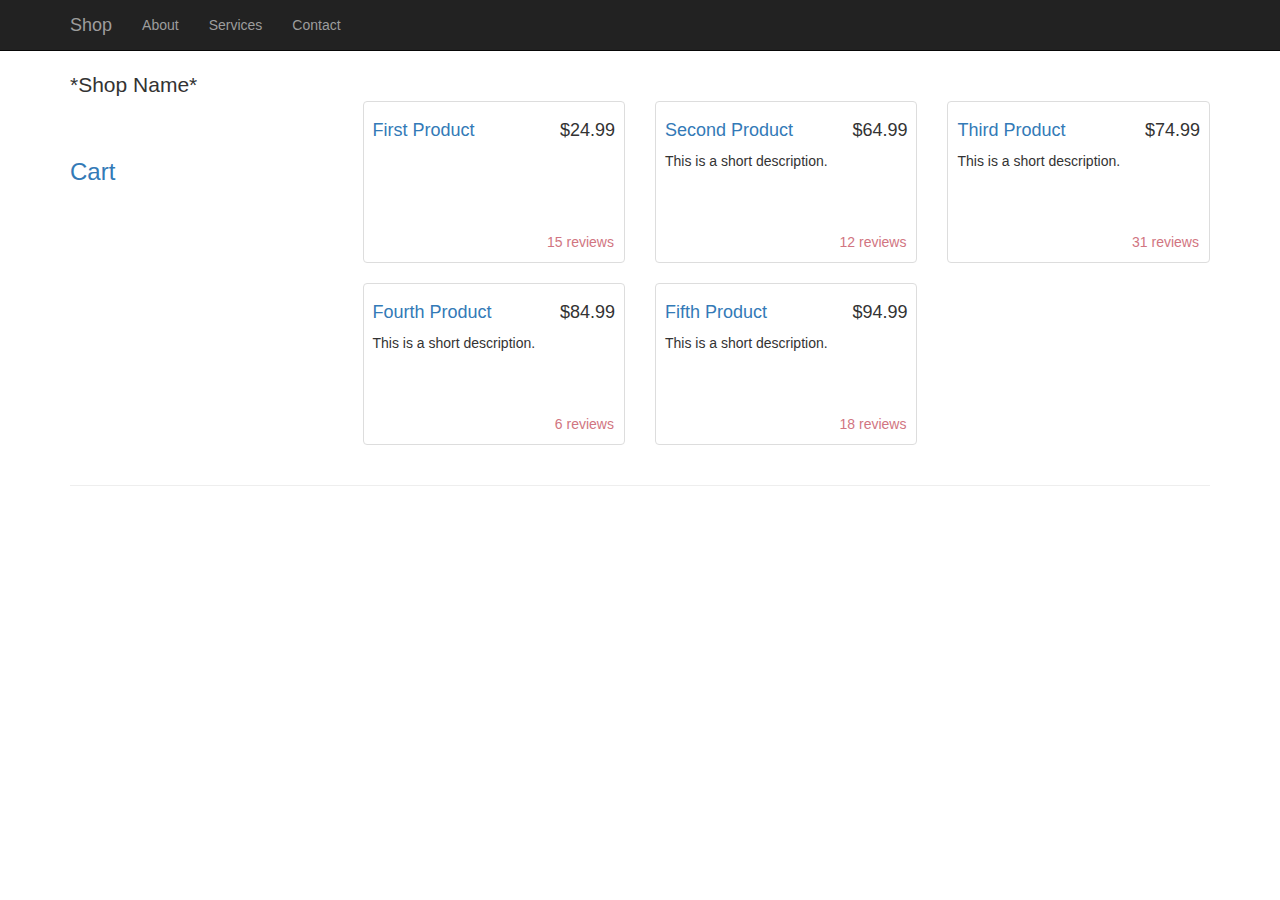
==== index.html @ aee4e42a "Update index.html" ====
<!DOCTYPE html>
<html>

<head>
    <meta charset="utf-8">

    <title>Shop</title>
    <link href="css/bootstrap.min.css" rel="stylesheet">
	<link href="css/style.css" rel="stylesheet">
	<!-- jQuery -->
    <script src="js/jquery.js"></script>

    <!-- Bootstrap Core JavaScript -->
    <script src="js/bootstrap.min.js"></script>
	
	<script src="js/shop.js"></script>
</head>

<body>
    <nav class="navbar navbar-inverse navbar-fixed-top" role="navigation">
        <div class="container">
            <div class="navbar-header">
                <a class="navbar-brand" href="#">Shop</a>
            </div>
            <div class="collapse navbar-collapse" id="bs-example-navbar-collapse-1">
                <ul class="nav navbar-nav">
                    <li>
                        <a href="html/about.html">About</a>
                    </li>
                    <li>
                        <a href="html/services.html">Services</a>
                    </li>
                    <li>
                        <a href="html/contacts.html">Contact</a>
                    </li>
					
                </ul>
            </div>
        </div>
    </nav>

    <div class="container">

        <div class="row">

            <div class="col-md-3">
                <p class="lead">*Shop Name*</p>
				<br>
				<h3><a href="" class="cart-link" data-toggle="modal" data-target="#Cart"> Cart </a> </h3>
            </div>

            <div class="col-md-9">

                <div class="row carousel-holder">

                    <div class="col-md-12">
                        <div id="carousel-example-generic" class="carousel slide" data-ride="carousel">
                            <ol class="carousel-indicators">
                                <li data-target="#carousel-example-generic" data-slide-to="0" class="active"></li>
                                <li data-target="#carousel-example-generic" data-slide-to="1"></li>
                                <li data-target="#carousel-example-generic" data-slide-to="2"></li>
                            </ol>
                            <div class="carousel-inner">
                                <div class="item active">
                                    <img class="slide-image" src="images/800x300(1).jpg" alt="">
                                </div>
                                <div class="item">
                                    <img class="slide-image" src="images/800x300(2).jpg" alt="">
                                </div>
                                <div class="item">
                                    <img class="slide-image" src="images/800x300(3).jpg" alt="">
                                </div>
                            </div>
                            <a class="left carousel-control" href="#carousel-example-generic" data-slide="prev">
                                <span class="glyphicon glyphicon-chevron-left"></span>
                            </a>
                            <a class="right carousel-control" href="#carousel-example-generic" data-slide="next">
                                <span class="glyphicon glyphicon-chevron-right"></span>
                            </a>
                        </div>
                    </div>

                </div>

                <div class="row">

                    <div class="col-sm-4 col-lg-4 col-md-4">
                        <div class="thumbnail">
                            <img src="images/goods/320x150(1).jpg" alt="">
                            <div class="caption">
                                <h4 class="pull-right">$24.99</h4>
                                <h4><a href="" data-toggle="modal" data-target="#FirstGoodModal">First Product</a>
                                </h4>
                            </div>
                            <div class="ratings">
                                <p class="pull-right">15 reviews</p>
                                <p>
                                    <span class="glyphicon glyphicon-star"></span>
                                    <span class="glyphicon glyphicon-star"></span>
                                    <span class="glyphicon glyphicon-star"></span>
                                    <span class="glyphicon glyphicon-star"></span>
                                    <span class="glyphicon glyphicon-star"></span>
                                </p>
                            </div>
                        </div>
                    </div>

                    <div class="col-sm-4 col-lg-4 col-md-4">
                        <div class="thumbnail">
                            <img src="images/goods/320x150(2).jpg" alt="">
                            <div class="caption">
                                <h4 class="pull-right">$64.99</h4>
                                <h4><a href="" data-toggle="modal" data-target="#SecondGoodModal">Second Product</a>
                                </h4>
                                <p>This is a short description.</p>
                            </div>
                            <div class="ratings">
                                <p class="pull-right">12 reviews</p>
                                <p>
                                    <span class="glyphicon glyphicon-star"></span>
                                    <span class="glyphicon glyphicon-star"></span>
                                    <span class="glyphicon glyphicon-star"></span>
                                    <span class="glyphicon glyphicon-star"></span>
                                    <span class="glyphicon glyphicon-star-empty"></span>
                                </p>
                            </div>
                        </div>
                    </div>

                    <div class="col-sm-4 col-lg-4 col-md-4">
                        <div class="thumbnail">
                            <img src="images/goods/320x150(3).jpg" alt="">
                            <div class="caption">
                                <h4 class="pull-right">$74.99</h4>
                                <h4><a href="" data-toggle="modal" data-target="#ThirdGoodModal">Third Product</a>
                                </h4>
                                <p>This is a short description.</p>
                            </div>
                            <div class="ratings">
                                <p class="pull-right">31 reviews</p>
                                <p>
                                    <span class="glyphicon glyphicon-star"></span>
                                    <span class="glyphicon glyphicon-star"></span>
                                    <span class="glyphicon glyphicon-star"></span>
                                    <span class="glyphicon glyphicon-star"></span>
                                    <span class="glyphicon glyphicon-star-empty"></span>
                                </p>
                            </div>
                        </div>
                    </div>

                    <div class="col-sm-4 col-lg-4 col-md-4">
                        <div class="thumbnail">
                            <img src="images/goods/320x150(4).jpg" alt="">
                            <div class="caption">
                                <h4 class="pull-right">$84.99</h4>
                                <h4><a href="" data-toggle="modal" data-target="#FourthGoodModal">Fourth Product</a>
                                </h4>
                                <p>This is a short description.</p>
                            </div>
                            <div class="ratings">
                                <p class="pull-right">6 reviews</p>
                                <p>
                                    <span class="glyphicon glyphicon-star"></span>
                                    <span class="glyphicon glyphicon-star"></span>
                                    <span class="glyphicon glyphicon-star"></span>
                                    <span class="glyphicon glyphicon-star-empty"></span>
                                    <span class="glyphicon glyphicon-star-empty"></span>
                                </p>
                            </div>
                        </div>
                    </div>

                    <div class="col-sm-4 col-lg-4 col-md-4">
                        <div class="thumbnail">
                            <img src="images/goods/320x150(5).jpg" alt="">
                            <div class="caption">
                                <h4 class="pull-right">$94.99</h4>
                                <h4><a href="" data-toggle="modal" data-target="#FifthGoodModal">Fifth Product</a>
                                </h4>
                                <p>This is a short description.</p>
                            </div>
                            <div class="ratings">
                                <p class="pull-right">18 reviews</p>
                                <p>
                                    <span class="glyphicon glyphicon-star"></span>
                                    <span class="glyphicon glyphicon-star"></span>
                                    <span class="glyphicon glyphicon-star"></span>
                                    <span class="glyphicon glyphicon-star"></span>
                                    <span class="glyphicon glyphicon-star-empty"></span>
                                </p>
                            </div>
                        </div>
                    </div>

                </div>

            </div>

        </div>

    </div>
    <!-- /.container -->

    <div class="container">

        <hr>

        <!-- Footer -->
        <footer>
            <div class="row">
                <div class="col-lg-12">
                    <p></p>
                </div>
            </div>
        </footer>

    </div>
    <!-- /.container -->
	
	<div class="modal fade" id="FirstGoodModal">
  <div class="modal-dialog">
    <div class="modal-content">
      <div class="modal-header">
        <button type="button" class="close" data-dismiss="modal" aria-label="Close"><span aria-hidden="true">&times;</span></button>
        <h4 class="modal-title">Product1</h4>
      </div>
      <div class="modal-body">
	  <img src="images/goods/320x150(1).jpg"
        <p>*description* &hellip;</p>
		<button class="btn-primary add-to-busket-btn"><span class="glyphicon glyphicon-shopping-cart"></span> add to cart </button>
		<div class="add-to-busket-block">
			<button class="btn-primary btn-minus">-</button>
			<input class="form-control count-input" />
			<button class="btn-primary btn-plus">+</button>
			<button class="btn-success"><span class="glyphicon glyphicon-ok ok-1"></span></button>
		</div>
      </div>
      <div class="modal-footer">
        <button type="button" class="btn btn-default btn-close" data-dismiss="modal">Close</button>
        <button type="button" class="btn btn-primary">Save changes</button>
      </div>
    </div><!-- /.modal-content -->
  </div><!-- /.modal-dialog -->
</div><!-- /.modal -->

<div class="modal fade" id="SecondGoodModal">
  <div class="modal-dialog">
    <div class="modal-content">
      <div class="modal-header">
        <button type="button" class="close" data-dismiss="modal" aria-label="Close"><span aria-hidden="true">&times;</span></button>
        <h4 class="modal-title">Product2</h4>
      </div>
      <div class="modal-body">
	  <img src="images/goods/320x150(2).jpg"
        <p>*description* &hellip;</p> 
		<button class="btn-primary add-to-busket-btn"><span class="glyphicon glyphicon-shopping-cart"></span> add to cart </button>
		<div class="add-to-busket-block">
			<button class="btn-primary btn-minus">-</button>
			<input class="form-control count-input" />
			<button class="btn-primary btn-plus">+</button>
			<button class="btn-success"><span class="glyphicon glyphicon-ok ok-2"></span></button>
		</div>
      </div>
      <div class="modal-footer">
        <button type="button" class="btn btn-default btn-close" data-dismiss="modal">Close</button>
        <button type="button" class="btn btn-primary">Save changes</button>
      </div>
    </div><!-- /.modal-content -->
  </div><!-- /.modal-dialog -->
</div><!-- /.modal -->


	<div class="modal fade" id="ThirdGoodModal">
  <div class="modal-dialog">
    <div class="modal-content">
      <div class="modal-header">
        <button type="button" class="close" data-dismiss="modal" aria-label="Close"><span aria-hidden="true">&times;</span></button>
        <h4 class="modal-title">Product3</h4>
      </div>
      <div class="modal-body">
	  <img src="images/goods/320x150(3).jpg"
        <p>*description* &hellip;</p>
		<button class="btn-primary add-to-busket-btn"><span class="glyphicon glyphicon-shopping-cart"></span> add to cart </button>
		<div class="add-to-busket-block">
			<button class="btn-primary btn-minus">-</button>
			<input class="form-control count-input" />
			<button class="btn-primary btn-plus">+</button>
			<button class="btn-success"><span class="glyphicon glyphicon-ok ok-3"></span></button>
		</div>
      </div>
      <div class="modal-footer">
        <button type="button" class="btn btn-default btn-close" data-dismiss="modal">Close</button>
        <button type="button" class="btn btn-primary">Save changes</button>
      </div>
    </div><!-- /.modal-content -->
  </div><!-- /.modal-dialog -->
</div><!-- /.modal -->

<div class="modal fade" id="FourthGoodModal">
  <div class="modal-dialog">
    <div class="modal-content">
      <div class="modal-header">
        <button type="button" class="close" data-dismiss="modal" aria-label="Close"><span aria-hidden="true">&times;</span></button>
        <h4 class="modal-title">Product4</h4>
      </div>
      <div class="modal-body">
	  <img src="images/goods/320x150(4).jpg"
        <p>*description* &hellip;</p>
		<button class="btn-primary add-to-busket-btn"><span class="glyphicon glyphicon-shopping-cart"></span> add to cart </button>
		<div class="add-to-busket-block">
			<button class="btn-primary btn-minus">-</button>
			<input class="form-control count-input" />
			<button class="btn-primary btn-plus">+</button>
			<button class="btn-success"><span class="glyphicon glyphicon-ok ok-4"></span></button>
		</div>
      </div>
      <div class="modal-footer">
        <button type="button" class="btn btn-default btn-close" data-dismiss="modal">Close</button>
        <button type="button" class="btn btn-primary">Save changes</button>
      </div>
    </div><!-- /.modal-content -->
  </div><!-- /.modal-dialog -->
</div><!-- /.modal -->

<div class="modal fade" id="FifthGoodModal">
  <div class="modal-dialog">
    <div class="modal-content">
      <div class="modal-header">
        <button type="button" class="close" data-dismiss="modal" aria-label="Close"><span aria-hidden="true">&times;</span></button>
        <h4 class="modal-title">Product5</h4>
      </div>
      <div class="modal-body">
	  <img src="images/goods/320x150(5).jpg"
        <p>*description* &hellip;</p>
		<button class="btn-primary add-to-busket-btn"><span class="glyphicon glyphicon-shopping-cart"></span> add to cart </button>
		<div class="add-to-busket-block">
			<button class="btn-primary btn-minus">-</button>
			<input class="form-control count-input" />
			<button class="btn-primary btn-plus">+</button>
			<button class="btn-success"><span class="glyphicon glyphicon-ok ok-5"></span></button>
		</div>
      </div>
      <div class="modal-footer">
        <button type="button" class="btn btn-default btn-close" data-dismiss="modal">Close</button>
        <button type="button" class="btn btn-primary">Save changes</button>
      </div>
    </div><!-- /.modal-content -->
  </div><!-- /.modal-dialog -->
</div><!-- /.modal -->

	<div class="modal fade" id="Cart">
  <div class="modal-dialog">
    <div class="modal-content">
      <div class="modal-header">
        <button type="button" class="close" data-dismiss="modal" aria-label="Close"><span aria-hidden="true">&times;</span></button>
        <h4 class="modal-title">Cart</h4>
      </div>
      <div class="modal-body cart-body">
	
      </div>
      <div class="modal-footer">
	  		<button type="button" class="btn btn-default btn-close" OnClick="clearCart(); $('.cart-body').html('');"> Clear cart </button>
        <button type="button" class="btn btn-default btn-close" data-dismiss="modal">Close</button>
        <button type="button" class="btn btn-primary btn-order">Order</button>
      </div>
    </div><!-- /.modal-content -->
  </div><!-- /.modal-dialog -->
</div><!-- /.modal -->


    

</body>

</html>
---- css/style.css ----
body {
    padding-top: 70px; /* Required padding for .navbar-fixed-top. Remove if using .navbar-static-top. Change if height of navigation changes. */
}

.count-input {
	width:10%;
	display: inline;
}



.add-to-basket-block {
	margin-top: 7px;
}


.modal-image {
	width: 100%;
}

.slide-image {
    width: 100%;
}

.carousel-holder {
    margin-bottom: 30px;
}

.carousel-control,
.item {
    border-radius: 4px;
}

.caption {
    height: 130px;
    overflow: hidden;
}

.caption h4 {
    white-space: nowrap;
}

.thumbnail img {
    width: 100%;
}

.ratings {
    padding-right: 10px;
    padding-left: 10px;
    color: #d17581;
}

.thumbnail {
    padding: 0;
}

.thumbnail .caption-full {
    padding: 9px;
    color: #333;
}
.amount{
    display: inline;
}
.product{
    display: inline;
}
.remove-from-cart{
    display: inline;
}
footer {
    margin: 50px 0;
}
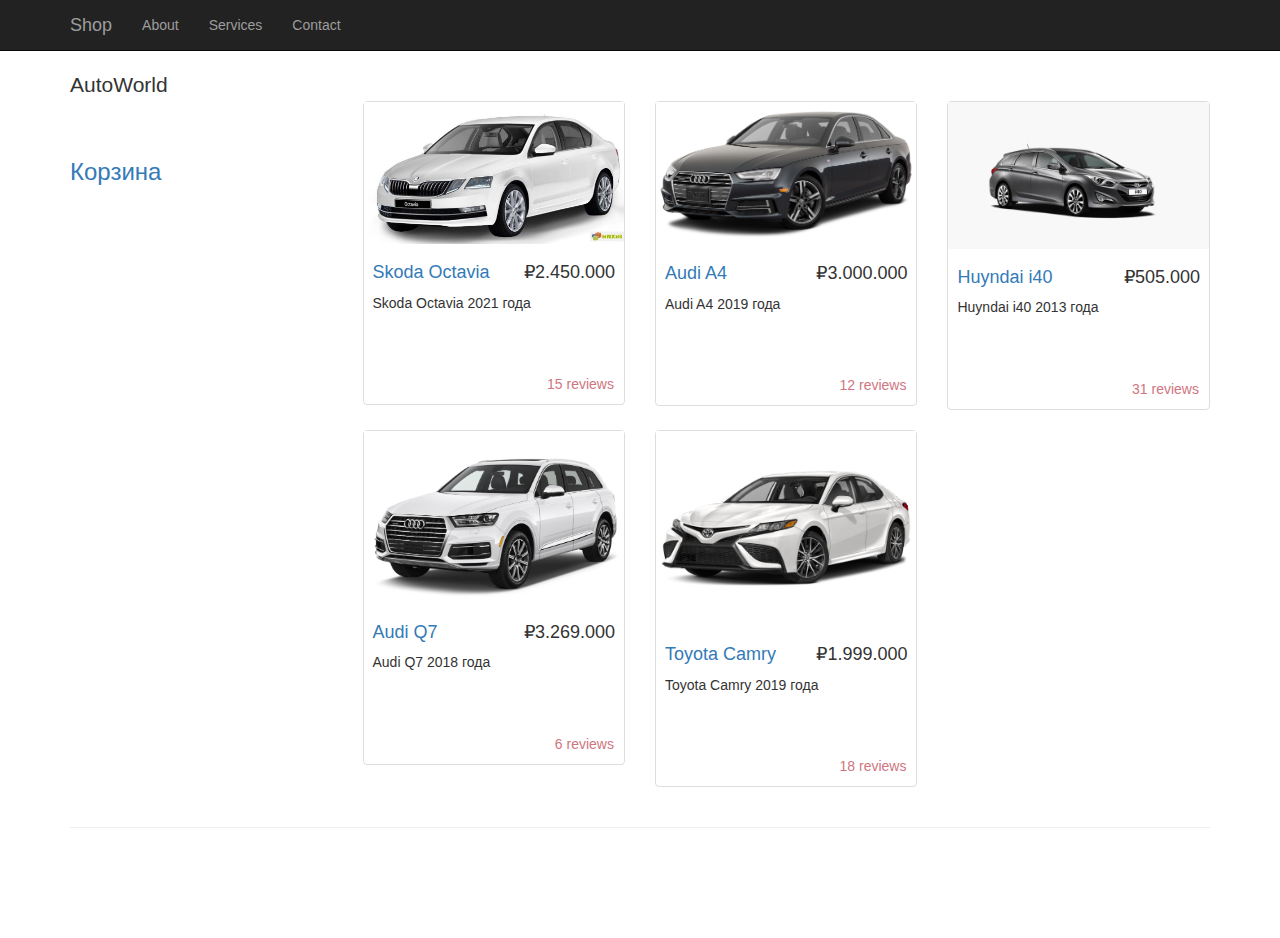
==== commit f63e6832: "Update index.html" ====
--- a/index.html
+++ b/index.html
@@ -44,9 +44,9 @@
         <div class="row">
 
             <div class="col-md-3">
-                <p class="lead">*Shop Name*</p>
+                <p class="lead">AutoWorld</p>
 				<br>
-				<h3><a href="" class="cart-link" data-toggle="modal" data-target="#Cart"> Cart </a> </h3>
+				<h3><a href="" class="cart-link" data-toggle="modal" data-target="#Cart"> Корзина </a> </h3>
             </div>
 
             <div class="col-md-9">
@@ -62,13 +62,13 @@
                             </ol>
                             <div class="carousel-inner">
                                 <div class="item active">
-                                    <img class="slide-image" src="images/800x300(1).jpg" alt="">
+                                    <img class="slide-image" src="images/avtosalon1.jpg" alt="">
                                 </div>
                                 <div class="item">
-                                    <img class="slide-image" src="images/800x300(2).jpg" alt="">
+                                    <img class="slide-image" src="images/salon2.jpg" alt="">
                                 </div>
                                 <div class="item">
-                                    <img class="slide-image" src="images/800x300(3).jpg" alt="">
+                                    <img class="slide-image" src="images/avtosalon3.jpg" alt="">
                                 </div>
                             </div>
                             <a class="left carousel-control" href="#carousel-example-generic" data-slide="prev">
@@ -86,11 +86,12 @@
 
                     <div class="col-sm-4 col-lg-4 col-md-4">
                         <div class="thumbnail">
-                            <img src="images/goods/320x150(1).jpg" alt="">
-                            <div class="caption">
-                                <h4 class="pull-right">$24.99</h4>
-                                <h4><a href="" data-toggle="modal" data-target="#FirstGoodModal">First Product</a>
-                                </h4>
+                            <img src="images/goods/octavia.jpg" alt="">
+                            <div class="caption">
+                                <h4 class="pull-right">₽2.450.000</h4>
+                                <h4><a href="" data-toggle="modal" data-target="#FirstGoodModal">Skoda Octavia</a>
+                                </h4>
+				<p>Skoda Octavia 2021 года</p>
                             </div>
                             <div class="ratings">
                                 <p class="pull-right">15 reviews</p>
@@ -107,12 +108,12 @@
 
                     <div class="col-sm-4 col-lg-4 col-md-4">
                         <div class="thumbnail">
-                            <img src="images/goods/320x150(2).jpg" alt="">
-                            <div class="caption">
-                                <h4 class="pull-right">$64.99</h4>
-                                <h4><a href="" data-toggle="modal" data-target="#SecondGoodModal">Second Product</a>
-                                </h4>
-                                <p>This is a short description.</p>
+                            <img src="images/goods/audi_a4.jpg" alt="">
+                            <div class="caption">
+                                <h4 class="pull-right">₽3.000.000</h4>
+                                <h4><a href="" data-toggle="modal" data-target="#SecondGoodModal">Audi A4</a>
+                                </h4>
+                                <p>Audi A4 2019 года</p>
                             </div>
                             <div class="ratings">
                                 <p class="pull-right">12 reviews</p>
@@ -129,12 +130,12 @@
 
                     <div class="col-sm-4 col-lg-4 col-md-4">
                         <div class="thumbnail">
-                            <img src="images/goods/320x150(3).jpg" alt="">
-                            <div class="caption">
-                                <h4 class="pull-right">$74.99</h4>
-                                <h4><a href="" data-toggle="modal" data-target="#ThirdGoodModal">Third Product</a>
-                                </h4>
-                                <p>This is a short description.</p>
+                            <img src="images/goods/i40.jpg" alt="">
+                            <div class="caption">
+                                <h4 class="pull-right">₽505.000</h4>
+                                <h4><a href="" data-toggle="modal" data-target="#ThirdGoodModal">Huyndai i40</a>
+                                </h4>
+                                <p>Huyndai i40 2013 года</p>
                             </div>
                             <div class="ratings">
                                 <p class="pull-right">31 reviews</p>
@@ -151,12 +152,12 @@
 
                     <div class="col-sm-4 col-lg-4 col-md-4">
                         <div class="thumbnail">
-                            <img src="images/goods/320x150(4).jpg" alt="">
-                            <div class="caption">
-                                <h4 class="pull-right">$84.99</h4>
-                                <h4><a href="" data-toggle="modal" data-target="#FourthGoodModal">Fourth Product</a>
-                                </h4>
-                                <p>This is a short description.</p>
+                            <img src="images/goods/q7.jpg" alt="">
+                            <div class="caption">
+                                <h4 class="pull-right">₽3.269.000</h4>
+                                <h4><a href="" data-toggle="modal" data-target="#FourthGoodModal">Audi Q7</a>
+                                </h4>
+                                <p>Audi Q7 2018 года</p>
                             </div>
                             <div class="ratings">
                                 <p class="pull-right">6 reviews</p>
@@ -173,12 +174,12 @@
 
                     <div class="col-sm-4 col-lg-4 col-md-4">
                         <div class="thumbnail">
-                            <img src="images/goods/320x150(5).jpg" alt="">
-                            <div class="caption">
-                                <h4 class="pull-right">$94.99</h4>
-                                <h4><a href="" data-toggle="modal" data-target="#FifthGoodModal">Fifth Product</a>
-                                </h4>
-                                <p>This is a short description.</p>
+                            <img src="images/goods/camry.jpg" alt="">
+                            <div class="caption">
+                                <h4 class="pull-right">₽1.999.000</h4>
+                                <h4><a href="" data-toggle="modal" data-target="#FifthGoodModal">Toyota Camry</a>
+                                </h4>
+                                <p>Toyota Camry 2019 года</p>
                             </div>
                             <div class="ratings">
                                 <p class="pull-right">18 reviews</p>
